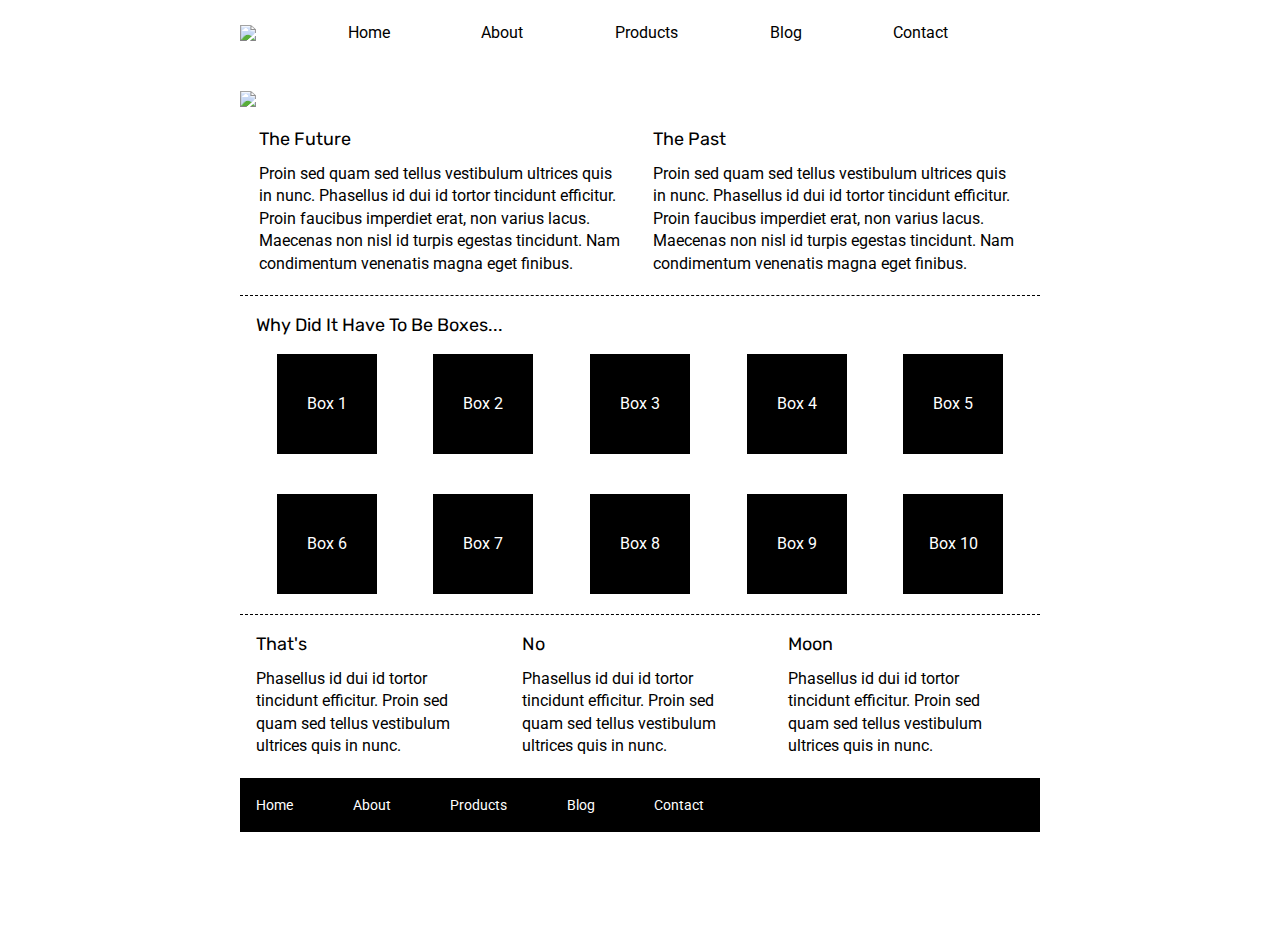
==== index.html @ 956bc1e6 "completed top navigation section" ====
<!doctype html>

<html lang="en">
<head>
  <meta charset="utf-8">

  <title>Sprint Challenge - Home</title>

  <link href="https://fonts.googleapis.com/css?family=Roboto|Rubik" rel="stylesheet">
  <link rel="stylesheet" href="css/index.css">

</head>

<body>
    <div class="container">

        <header>
            <img src="img/lambda-black.png">
            <nav>
                <a href="#">Home</a>
                <a href="#">About</a>
                <a href="#">Products</a>
                <a href="#">Blog</a>
                <a href="#">Contact</a>
            </nav>
        </header>

        <img src="img/jumbo.jpg">
   
        <section class="top-content">
            <div class="text-container">
                <h2>The Future</h2>
                <p>Proin sed quam sed tellus vestibulum ultrices quis in nunc. Phasellus id dui id tortor tincidunt efficitur. Proin faucibus imperdiet erat, non varius lacus. Maecenas non nisl id turpis egestas tincidunt. Nam condimentum venenatis magna eget finibus.</p>
            </div>
            <div class="text-container">
                <h2>The Past</h2>
                <p>Proin sed quam sed tellus vestibulum ultrices quis in nunc. Phasellus id dui id tortor tincidunt efficitur. Proin faucibus imperdiet erat, non varius lacus. Maecenas non nisl id turpis egestas tincidunt. Nam condimentum venenatis magna eget finibus.</p>
            </div>
        </section>
        
        <section class="middle-content">
        
            <h2>Why Did It Have To Be Boxes...</h2>
            
            <div class="boxes">
                <div class="box">Box 1</div>
                <div class="box">Box 2</div>
                <div class="box">Box 3</div>
                <div class="box">Box 4</div>
                <div class="box">Box 5</div>
                <div class="box">Box 6</div>
                <div class="box">Box 7</div>
                <div class="box">Box 8</div>
                <div class="box">Box 9</div>
                <div class="box">Box 10</div>
            </div>
        
        </section>

        <section class="bottom-content">

            <div class="text-container">
                <h2>That's</h2>
                <p>Phasellus id dui id tortor tincidunt efficitur. Proin sed quam sed tellus vestibulum ultrices quis in nunc.</p>
            </div>
            <div class="text-container">
                <h2>No</h2>
                <p>Phasellus id dui id tortor tincidunt efficitur. Proin sed quam sed tellus vestibulum ultrices quis in nunc.</p>
            </div>
            <div class="text-container">
                <h2>Moon</h2>
                <p>Phasellus id dui id tortor tincidunt efficitur. Proin sed quam sed tellus vestibulum ultrices quis in nunc.</p>
            </div>

        </section>
        
        <footer>
            <nav>
                <a href="#">Home</a>
                <a href="#">About</a>
                <a href="#">Products</a>
                <a href="#">Blog</a>
                <a href="#">Contact</a>
            </nav>
        </footer>
    </div><!-- container -->        
</body>
</html>
---- css/index.css ----
/* http://meyerweb.com/eric/tools/css/reset/ 
   v2.0 | 20110126
   License: none (public domain)
*/

html, body, div, span, applet, object, iframe,
h1, h2, h3, h4, h5, h6, p, blockquote, pre,
a, abbr, acronym, address, big, cite, code,
del, dfn, em, img, ins, kbd, q, s, samp,
small, strike, strong, sub, sup, tt, var,
b, u, i, center,
dl, dt, dd, ol, ul, li,
fieldset, form, label, legend,
table, caption, tbody, tfoot, thead, tr, th, td,
article, aside, canvas, details, embed, 
figure, figcaption, footer, header, hgroup, 
menu, nav, output, ruby, section, summary,
time, mark, audio, video {
	margin: 0;
	padding: 0;
	border: 0;
	font-size: 100%;
	font: inherit;
	vertical-align: baseline;
}
/* HTML5 display-role reset for older browsers */
article, aside, details, figcaption, figure, 
footer, header, hgroup, menu, nav, section {
	display: block;
}
body {
	line-height: 1;
}
ol, ul {
	list-style: none;
}
blockquote, q {
	quotes: none;
}
blockquote:before, blockquote:after,
q:before, q:after {
	content: '';
	content: none;
}
table {
	border-collapse: collapse;
	border-spacing: 0;
}

* {
    box-sizing: border-box;
}

header {
    display: flex;
    justify-content: space-evenly;
    align-items: flex-end;
    width: 100%;
    margin-top: 25px;
    margin-bottom: 50px;
}

header nav {
    display: flex;
    justify-content: space-evenly;
    width: 100%;
}

header a {
    display: flex;
    justify-content: space-between;
    text-decoration: none;
    color: black;
}

html, body {
    height: 100%;
    font-family: 'Roboto', sans-serif;
}

h1, h2, h3, h4, h5 {
    font-size: 18px;
    margin-bottom: 15px;
    font-family: 'Rubik', sans-serif;
}

p {
    line-height: 1.4;
}

.container {
    width: 800px;
    margin: 0 auto;
}

.top-content {
    display: flex;
    flex-wrap: wrap;
    justify-content: space-evenly;
    margin-top: 20px;
    margin-bottom: 20px;
    border-bottom: 1px dashed black;
}

.top-content .text-container {
    width: 48%;
    padding: 0 1%;
    padding-bottom: 20px;  
}

.middle-content {
    margin-bottom: 20px;
    border-bottom: 1px dashed black;
}

.middle-content h2 {
    padding: 0 2%;
    margin-bottom: 0;
}

.middle-content .boxes {
    display: flex;
    flex-wrap: wrap;
    justify-content: space-evenly;
}

.middle-content .boxes .box {
    width: 12.5%;
    height: 100px;
    background: black;
    margin: 20px 2.5%;
    color: white;
    display: flex;
    align-items: center;
    justify-content: center;
}

.bottom-content {
    display: flex;
    margin: 0 2% 20px;
    justify-content: space-around;
}

.bottom-content .text-container {
    padding-right: 4%;
}

.bottom-content .text-container:last-child {
    padding-right: 0;
}

footer {
    width: 100%;
    background: black;
}

footer nav {
    width: 60%;
    display: flex;
    justify-content: space-between;
    align-items: center;
    padding: 20px 2%;
    font-size: 14px;
}

footer nav a {
    color: white;
    text-decoration: none;
}
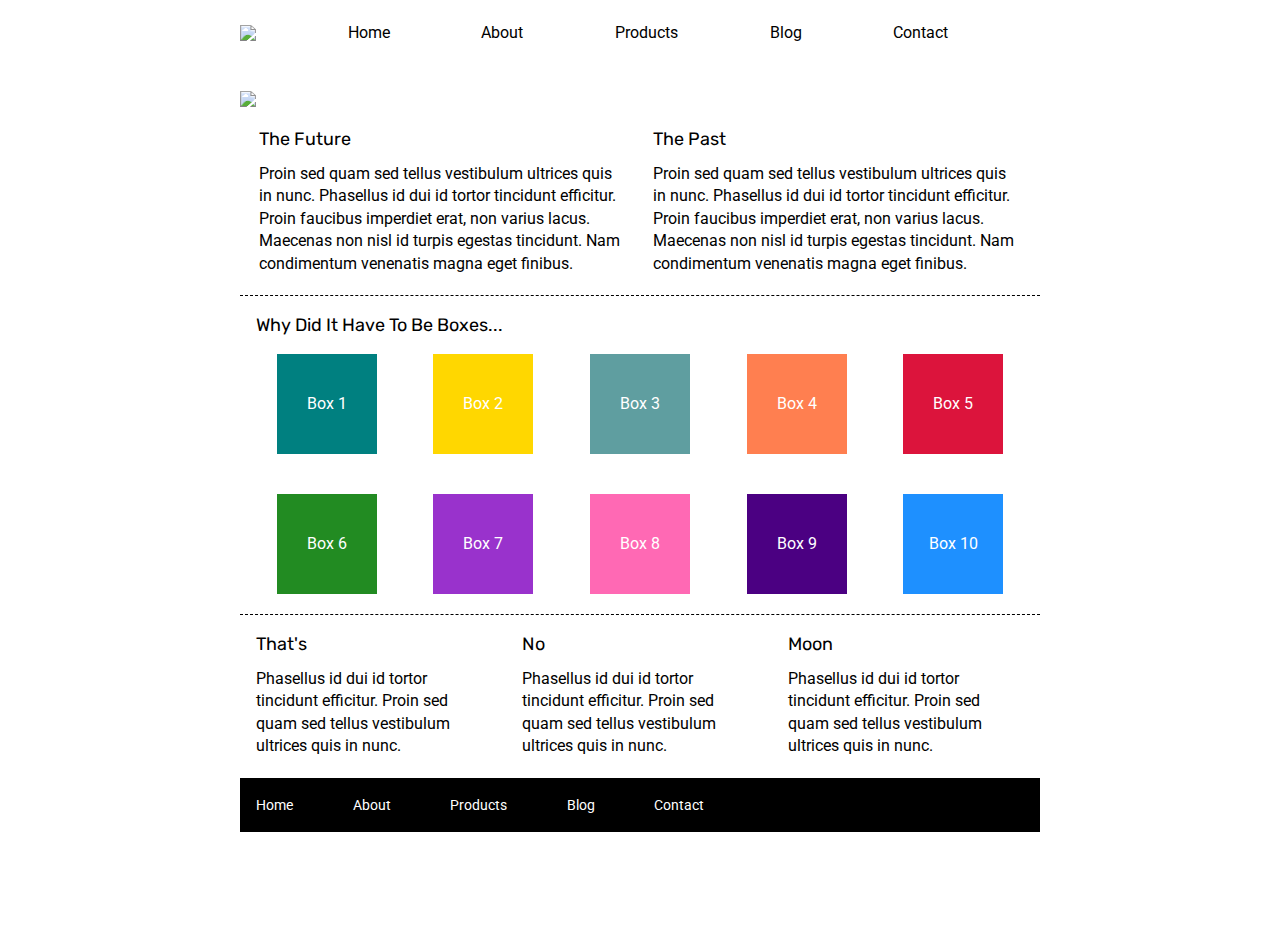
==== commit af0b703f: "finished box colors" ====
--- a/index.html
+++ b/index.html
@@ -18,7 +18,7 @@
             <img src="img/lambda-black.png">
             <nav>
                 <a href="#">Home</a>
-                <a href="#">About</a>
+                <a href="/about.html">About</a>
                 <a href="#">Products</a>
                 <a href="#">Blog</a>
                 <a href="#">Contact</a>
@@ -43,16 +43,16 @@
             <h2>Why Did It Have To Be Boxes...</h2>
             
             <div class="boxes">
-                <div class="box">Box 1</div>
-                <div class="box">Box 2</div>
-                <div class="box">Box 3</div>
-                <div class="box">Box 4</div>
-                <div class="box">Box 5</div>
-                <div class="box">Box 6</div>
-                <div class="box">Box 7</div>
-                <div class="box">Box 8</div>
-                <div class="box">Box 9</div>
-                <div class="box">Box 10</div>
+                <div class="box box1">Box 1</div>
+                <div class="box box2">Box 2</div>
+                <div class="box box3">Box 3</div>
+                <div class="box box4">Box 4</div>
+                <div class="box box5">Box 5</div>
+                <div class="box box6">Box 6</div>
+                <div class="box box7">Box 7</div>
+                <div class="box box8">Box 8</div>
+                <div class="box box9">Box 9</div>
+                <div class="box box10">Box 10</div>
             </div>
         
         </section>
--- a/css/index.css
+++ b/css/index.css
@@ -67,8 +67,6 @@
 }
 
 header a {
-    display: flex;
-    justify-content: space-between;
     text-decoration: none;
     color: black;
 }
@@ -127,12 +125,52 @@
 .middle-content .boxes .box {
     width: 12.5%;
     height: 100px;
-    background: black;
     margin: 20px 2.5%;
+   /* background: black; */
     color: white;
     display: flex;
     align-items: center;
     justify-content: center;
+}
+
+.box1 {
+    background-color: teal;
+}
+
+.box2 {
+    background-color: gold;
+}
+
+.box3 {
+    background-color: cadetblue;
+}
+
+.box4 {
+    background-color: coral;
+}
+
+.box5 {
+    background-color: crimson;
+}
+
+.box6 {
+    background-color: forestgreen;
+}
+
+.box7 {
+    background-color: darkorchid;
+}
+
+.box8 {
+    background-color: hotpink;
+}
+
+.box9 {
+    background-color: indigo;
+}
+
+.box10 {
+    background-color: dodgerblue;
 }
 
 .bottom-content {
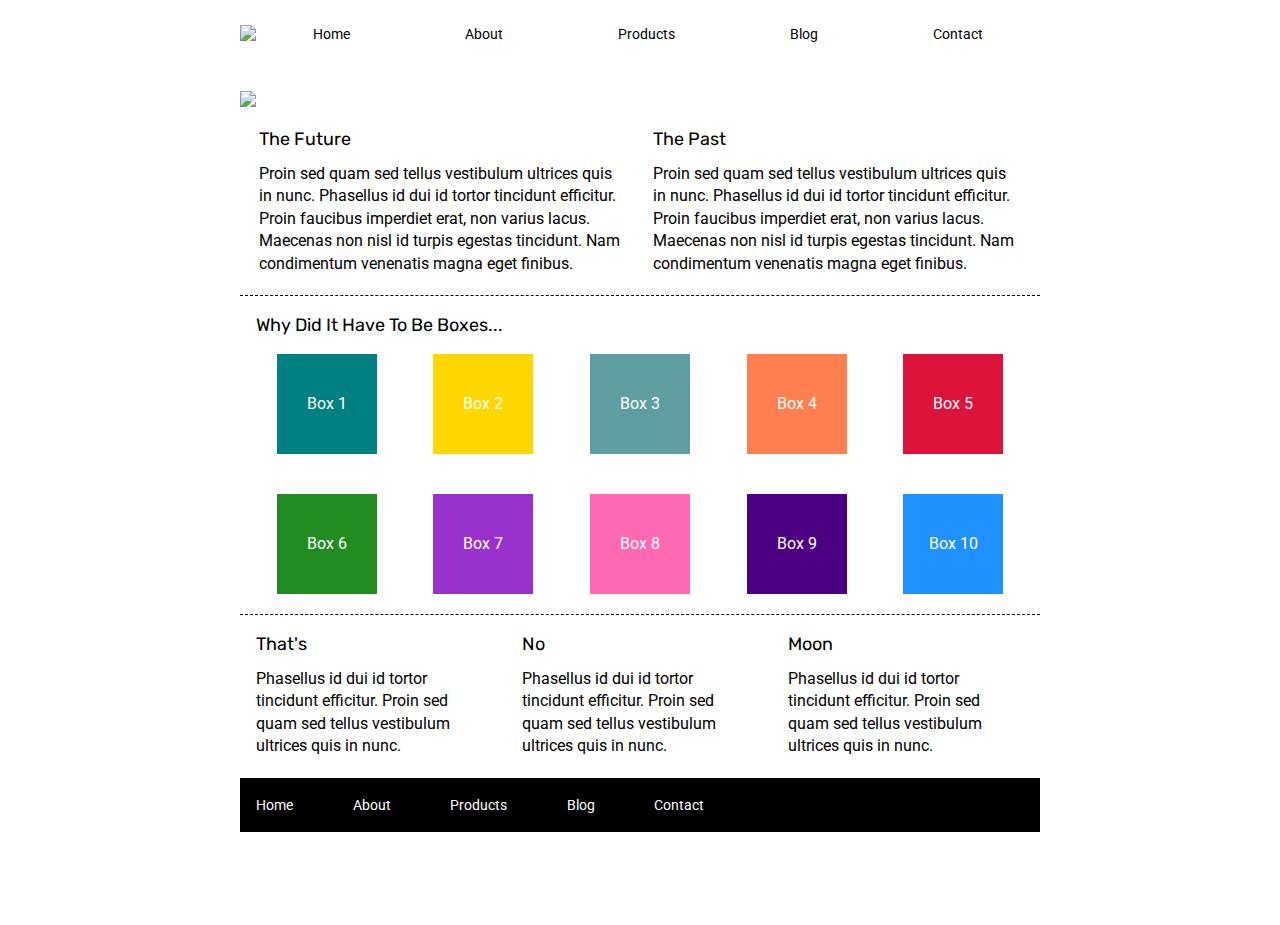
==== commit b3258daa: "verified all links on page routed to the correct location. Footer links as well" ====
--- a/index.html
+++ b/index.html
@@ -17,8 +17,8 @@
         <header>
             <img src="img/lambda-black.png">
             <nav>
-                <a href="#">Home</a>
-                <a href="/about.html">About</a>
+                <a href="index.html">Home</a>
+                <a href="about.html">About</a>
                 <a href="#">Products</a>
                 <a href="#">Blog</a>
                 <a href="#">Contact</a>
@@ -76,8 +76,8 @@
         
         <footer>
             <nav>
-                <a href="#">Home</a>
-                <a href="#">About</a>
+                <a href="index.html">Home</a>
+                <a href="about.html">About</a>
                 <a href="#">Products</a>
                 <a href="#">Blog</a>
                 <a href="#">Contact</a>
--- a/css/index.css
+++ b/css/index.css
@@ -47,6 +47,8 @@
 	border-spacing: 0;
 }
 
+/* end of reset */
+
 * {
     box-sizing: border-box;
 }
@@ -69,6 +71,15 @@
 header a {
     text-decoration: none;
     color: black;
+    margin: 0 auto;
+    font-size: 14px;
+
+    transition: .2s;
+}
+
+header a:hover {
+    color: maroon;
+    transform: scale(1.3);
 }
 
 html, body {
@@ -204,4 +215,10 @@
 footer nav a {
     color: white;
     text-decoration: none;
+
+    transition: .2s;
+}
+
+footer nav a:hover {
+    color: rgb(190, 0, 0);
 }